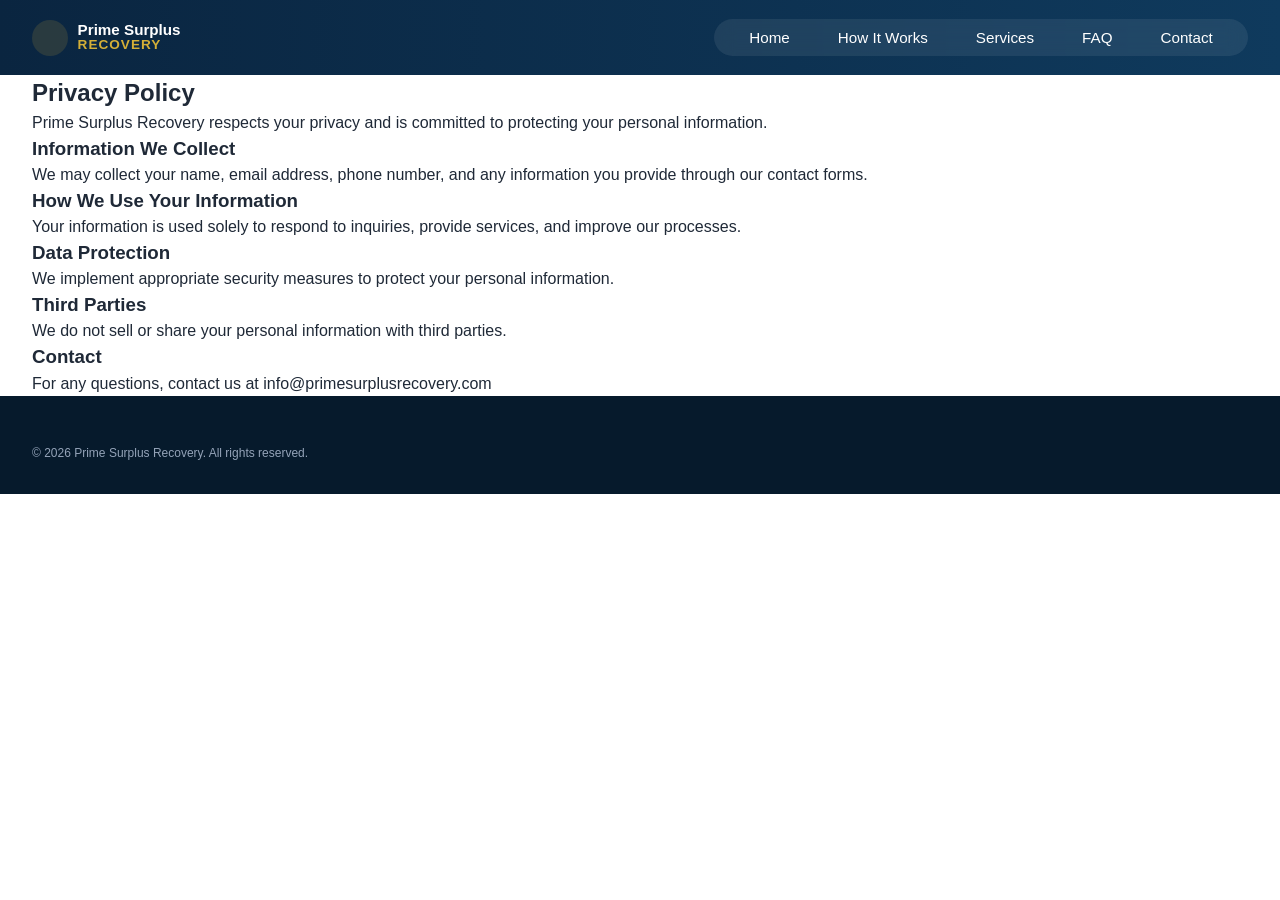
==== privacy.html @ 3623e8c6 "Create privacy.html" ====
<!DOCTYPE html>
<html lang="en">
<head>
    <meta charset="UTF-8">
    <meta name="viewport" content="width=device-width, initial-scale=1.0">
    <title>Privacy Policy | Prime Surplus Recovery</title>

    <!-- CSS -->
    <link rel="stylesheet" href="./css/style.css">

    <!-- Favicon -->
    <link rel="icon" type="image/png" href="assets/favicon/favicon.png">
</head>

<body>

<!-- HEADER (SAME AS INDEX) -->
<header class="header">
    <div class="container nav-container">

        <div class="logo">
            <div class="logo-icon">
                <i class="fas fa-coins"></i>
            </div>
            <div class="logo-text">
                <span class="logo-top">Prime Surplus</span>
                <span class="logo-bottom">RECOVERY</span>
            </div>
        </div>

        <nav class="nav">
            <ul class="nav-links">
                <li><a href="index.html#home">Home</a></li>
                <li><a href="index.html#how-it-works">How It Works</a></li>
                <li><a href="index.html#services">Services</a></li>
                <li><a href="index.html#faq">FAQ</a></li>
                <li><a href="index.html#contact">Contact</a></li>
            </ul>
        </nav>

    </div>
</header>

<!-- CONTENT -->
<section class="legal-section">
    <div class="container legal-container">

        <h1>Privacy Policy</h1>

        <p>
            Prime Surplus Recovery respects your privacy and is committed to protecting your personal information.
        </p>

        <h3>Information We Collect</h3>
        <p>
            We may collect your name, email address, phone number, and any information you provide through our contact forms.
        </p>

        <h3>How We Use Your Information</h3>
        <p>
            Your information is used solely to respond to inquiries, provide services, and improve our processes.
        </p>

        <h3>Data Protection</h3>
        <p>
            We implement appropriate security measures to protect your personal information.
        </p>

        <h3>Third Parties</h3>
        <p>
            We do not sell or share your personal information with third parties.
        </p>

        <h3>Contact</h3>
        <p>
            For any questions, contact us at info@primesurplusrecovery.com
        </p>

    </div>
</section>

<!-- FOOTER (SAME AS INDEX) -->
<footer class="footer">
    <div class="container footer-bottom">
        <p>© 2026 Prime Surplus Recovery. All rights reserved.</p>
    </div>
</footer>

</body>
</html>
---- css/style.css ----
/* ================= RESET ================= */
* {
    margin: 0;
    padding: 0;
    box-sizing: border-box;
}

/* ================= BODY ================= */
body {
    font-family: 'Inter', sans-serif;
    color: #1F2937;
    line-height: 1.5;
    overflow-x: hidden;
    background-color: #FFFFFF;
    margin: 0;
}

/* ================= CONTAINER ================= */
.container {
    width: 100%;
    max-width: 100%;
    margin: 0;
    padding-left: 2rem;
    padding-right: 2rem;
}

/* ================= HEADER ================= */
.header {
    background: linear-gradient(90deg, #0A2540, #0f3a5d);
    color: #FFFFFF;
    padding: 1.2rem 0;
}

.nav-container {
    display: flex;
    align-items: center;
    justify-content: space-between;
    position: relative;
}

/* ================= LOGO ================= */
.logo {
    display: flex;
    align-items: center;
    gap: 0.6rem;
}

.logo-icon {
    width: 36px;
    height: 36px;
    background: rgba(212, 175, 55, 0.15);
    border-radius: 50%;
    display: flex;
    align-items: center;
    justify-content: center;
}

.logo-icon i {
    color: #D4AF37;
    font-size: 0.9rem;
}

.logo-text {
    display: flex;
    flex-direction: column;
    line-height: 1.05;
}

.logo-top {
    font-size: 0.95rem;
    font-weight: 600;
    color: #FFFFFF;
}

.logo-bottom {
    font-size: 0.85rem;
    font-weight: 700;
    color: #D4AF37;
    letter-spacing: 1px;
}

/* ================= NAV ================= */
.nav {
    background: rgba(255, 255, 255, 0.08);
    padding: 0.4rem 1.2rem;
    border-radius: 50px;
    backdrop-filter: blur(10px);
}

.nav-links {
    list-style: none;
    display: none;
}

.nav-links li {
    margin-bottom: 1rem;
}

.nav-links a {
    color: #FFFFFF;
    font-weight: 500;
    font-size: 0.95rem;
    padding: 0.5rem 1rem;
    border-radius: 999px;
    transition: all 0.3s ease;
}

.nav-links a:hover {
    background: rgba(255, 255, 255, 0.08);
    color: #D4AF37;
}

.nav-cta {
    display: none;
    background: linear-gradient(135deg, #D4AF37, #B8860B);
    color: #0A2540;
    padding: 0.6rem 1.5rem;
    border-radius: 30px;
    font-weight: 600;
}

.menu-toggle {
    font-size: 1.5rem;
    cursor: pointer;
    color: #FFFFFF;
}

@media (min-width: 768px) {
    .nav-links {
        display: flex;
        gap: 1rem;
        align-items: center;
    }

    .nav-links li {
        margin-bottom: 0;
    }

    .nav-cta {
        display: inline-block;
        margin-left: 2rem;
    }

    .menu-toggle {
        display: none;
    }
}

.nav-links.active {
    display: block;
    position: absolute;
    top: 70px;
    left: 0;
    width: 100%;
    background-color: #0A2540;
    padding: 1.5rem;
}

a {
    text-decoration: none;
    color: inherit;
}

/* ================= HERO ================= */
.hero {
    background: radial-gradient(circle at right, rgba(212,175,55,0.12), transparent 45%),
                linear-gradient(135deg, #0A2540, #0f3a5d);
    color: #FFFFFF;
    padding: 4.5rem 0 4rem 0;
}

.hero-container {
    display: flex;
    align-items: flex-start;
    justify-content: space-between;
    gap: 2rem;
    max-width: 1200px;
    margin: 0 auto;
}

.hero-left {
    max-width: 620px;
    margin-top: 0;
}

.hero-badge {
    border: 1px solid rgba(212,175,55,0.3);
    padding: 0.3rem 0.9rem;
    border-radius: 20px;
    font-size: 0.75rem;
    margin-bottom: 0.8rem;
    color: #D4AF37;
    display: inline-block;
}

.hero-title {
    font-size: 3.8rem;
    line-height: 1.05;
    margin-bottom: 1.5rem;
    letter-spacing: -1px;
}

.gold {
    color: #D4AF37;
}

.hero-subtitle {
    color: #cbd5e1;
    margin-bottom: 2.5rem;
    font-size: 1.1rem;
}

.hero-buttons {
    display: flex;
    gap: 1rem;
}

.hero-btn {
    background: linear-gradient(135deg, #D4AF37, #B8860B);
    color: #0A2540;
    padding: 1rem 2rem;
    border-radius: 50px;
    font-weight: 600;
    transition: 0.3s;
    box-shadow: 0 10px 25px rgba(212,175,55,0.25);
}

.hero-btn:hover {
    transform: translateY(-3px);
}

.hero-btn-outline {
    border: 1px solid rgba(255,255,255,0.3);
    padding: 1rem 2rem;
    border-radius: 50px;
}

.hero-btn-outline:hover {
    background: rgba(255,255,255,0.08);
}

/* Orbit */
.orbit-system {
    width: 360px;
    height: 360px;
    position: relative;
}

.orbit {
    position: absolute;
    border: 1px solid rgba(212,175,55,0.2);
    border-radius: 50%;
}

.orbit-1 { width: 220px; height: 220px; top: 70px; left: 70px; }
.orbit-2 { width: 300px; height: 300px; top: 30px; left: 30px; }
.orbit-3 { width: 360px; height: 360px; }

.center-icon {
    position: absolute;
    width: 90px;
    height: 90px;
    background: rgba(212,175,55,0.15);
    border-radius: 50%;
    display: flex;
    align-items: center;
    justify-content: center;
    top: 50%;
    left: 50%;
    transform: translate(-50%, -50%);
}

/* 🔥 FIXED GOLD CENTER ICON */
.center-icon i {
    color: #D4AF37 !important;
    font-size: 1.6rem;
}

/* Orbit items */
.orbit-item {
    position: absolute;
    top: 50%;
    left: 50%;
    transform-origin: center;
    animation: rotateOrbit 10s linear infinite;
}

/* 🔥 FIXED GOLD ORBIT ICONS */
.orbit-item i {
    color: #D4AF37 !important;
    font-size: 1.2rem;
}

.item-2 { animation-duration: 14s; }

@keyframes rotateOrbit {
    0% { transform: rotate(0deg) translateX(150px) rotate(0deg); }
    100% { transform: rotate(360deg) translateX(150px) rotate(-360deg); }
}

/* STATS */
.hero-stats {
    margin-top: 4rem;
    padding-top: 2rem;
    border-top: 1px solid rgba(255,255,255,0.08);

    display: flex;
    justify-content: space-between;
    text-align: center;

    max-width: 1100px;
    margin-left: auto;
    margin-right: auto;
}

.stat h3 {
    font-size: 1.8rem;
}

.stat p {
    font-size: 0.8rem;
    color: #94a3b8;
}

/* RESPONSIVE */
@media (max-width: 900px) {
    .hero-container {
        flex-direction: column;
        text-align: center;
    }

    .hero-buttons {
        justify-content: center;
    }
}
/* ================= HOW IT WORKS ================= */
.how-it-works {
    background: #f8fafc;
    padding: 6rem 0;
}

/* Header */
.section-header {
    text-align: center;
    max-width: 700px;
    margin: 0 auto 3rem;
}

.section-badge {
    display: inline-block;
    border: 1px solid #d1d5db;
    padding: 0.3rem 0.9rem;
    border-radius: 20px;
    font-size: 0.75rem;
    margin-bottom: 1rem;
    color: #6b7280;
}

.section-title {
    font-size: 2.5rem;
    margin-bottom: 1rem;
    color: #0f172a;
}

.section-subtitle {
    color: #64748b;
}

/* Cards */
.steps {
    display: grid;
    grid-template-columns: 1fr;
    gap: 2rem;
}

/* Card */
.step-card {
    background: #ffffff;
    padding: 2rem;
    border-radius: 20px;
    box-shadow: 0 10px 30px rgba(0,0,0,0.05);
    transition: all 0.3s ease;
}

/* Hover */
.step-card:hover {
    transform: translateY(-8px);
    box-shadow: 0 20px 50px rgba(0,0,0,0.1);
}

/* Icon */
.step-icon {
    position: relative;
    width: 60px;
    height: 60px;
    background: #0A2540;
    border-radius: 15px;
    display: flex;
    align-items: center;
    justify-content: center;
    margin-bottom: 1rem;
}

.step-icon i {
    color: #D4AF37;
}

/* Number bubble */
.step-number {
    position: absolute;
    top: -8px;
    right: -8px;
    background: #D4AF37;
    color: #0A2540;
    font-size: 0.7rem;
    padding: 4px 7px;
    border-radius: 50%;
    font-weight: 600;
}

/* Text */
.step-card h3 {
    margin-bottom: 0.7rem;
    color: #0f172a;
}

.step-card p {
    color: #64748b;
    margin-bottom: 1rem;
}

/* Tag */
.step-tag {
    display: inline-block;
    font-size: 0.75rem;
    color: #D4AF37;
    border: 1px solid rgba(212,175,55,0.3);
    padding: 0.3rem 0.8rem;
    border-radius: 20px;
}

/* CTA */
.section-cta {
    text-align: center;
    margin-top: 3rem;
}

.section-cta p {
    margin-bottom: 1rem;
    color: #475569;
}

/* ================= GRID ================= */
@media (min-width: 768px) {
    .steps {
        grid-template-columns: repeat(3, 1fr);
    }
}
/* ================= FADE IN (HEADER) ================= */
.fade-in {
    opacity: 0;
    transform: translateY(40px);
    animation: fadeUp 0.8s ease forwards;
}

@keyframes fadeUp {
    to {
        opacity: 1;
        transform: translateY(0);
    }
}

/* ================= CARD STAGGER ANIMATION ================= */
.step-card {
    background: #ffffff;
    padding: 2rem;
    border-radius: 20px;
    box-shadow: 0 10px 30px rgba(0,0,0,0.05);
    transition: all 0.3s ease;

    /* 🔥 ADDED ANIMATION */
    opacity: 0;
    transform: translateX(-40px);
    animation: fadeLeft 0.8s ease forwards;
}

/* Delay per card (LEFT → RIGHT) */
.step-card:nth-child(1) {
    animation-delay: 0.2s;
}

.step-card:nth-child(2) {
    animation-delay: 0.4s;
}

.step-card:nth-child(3) {
    animation-delay: 0.6s;
}

@keyframes fadeLeft {
    to {
        opacity: 1;
        transform: translateX(0);
    }
}

/* ================= SAFE SCROLL ANIMATION FIX ================= */

/* Reset animation so it doesn't run on load */
.fade-in {
    opacity: 0;
    transform: translateY(40px);
    transition: all 0.8s ease;
    animation: none !important;
}

/* When visible */
.fade-in.show {
    opacity: 1;
    transform: translateY(0);
}

/* Fix cards WITHOUT breaking hover */
.step-card {
    opacity: 0;
    transform: translateX(-40px);
}

/* When visible */
.step-card.show {
    opacity: 1;
    transform: translateX(0);
    transition: all 0.8s ease;
}

/* Stagger delay */
.step-card:nth-child(1).show { transition-delay: 0.2s; }
.step-card:nth-child(2).show { transition-delay: 0.4s; }
.step-card:nth-child(3).show { transition-delay: 0.6s; }

/* ================= HERO SCROLL ANIMATION ================= */

/* Ensure hero elements animate like others */
.hero-left,
.hero-right,
.hero-stats {
    opacity: 0;
    transform: translateY(40px);
}

/* When visible */
.hero-left.show,
.hero-right.show,
.hero-stats.show {
    opacity: 1;
    transform: translateY(0);
    transition: all 0.8s ease;
}

/* Optional stagger for nicer feel */
.hero-right.show {
    transition-delay: 0.2s;
}

.hero-stats.show {
    transition-delay: 0.4s;
}

/* ================= ABOUT SECTION ================= */
.about-section {
    padding: 6rem 0;
    background: #ffffff;
}

.about-container {
    display: grid;
    grid-template-columns: 1fr;
    gap: 3rem;
}

/* IMAGE */
.about-image {
    position: relative;
    border-radius: 20px;
    overflow: hidden;
}

/* 🔥 FIXED IMAGE CONTROL */
.about-image img {
    width: 100%;
    height: 100%;
    object-fit: cover;
    display: block;
}

/* Overlay */
.image-overlay {
    position: absolute;
    bottom: 20px;
    left: 20px;
    right: 20px;

    display: flex;
    justify-content: space-between;
    align-items: flex-end;
    gap: 1rem;              /* 🔥 prevents collision */

    z-index: 2;             /* 🔥 ensures it stays above image */
}

/* 🔥 CONTROL TEXT WIDTH */
.overlay-text {
    background: rgba(0,0,0,0.6);
    padding: 1rem 1.5rem;
    border-radius: 15px;
    color: #fff;
    backdrop-filter: blur(10px);

    max-width: 65%;         /* 🔥 prevents pushing card */
}

.overlay-text span {
    font-size: 0.7rem;
    color: #D4AF37;
}

/* 🔥 STABLE CARD SIZE */
.overlay-card {
    background: #0A2540;
    color: #fff;
    padding: 1.2rem;
    border-radius: 15px;
    box-shadow: 0 10px 25px rgba(0,0,0,0.2);

    min-width: 120px;       /* 🔥 prevents collapse */
}

.overlay-card h3 {
    color: #D4AF37;
}

/* RIGHT TEXT */
.about-text p {
    margin-bottom: 1rem;
    color: #475569;
}

/* FEATURES GRID */
.about-features {
    display: grid;
    grid-template-columns: 1fr;
    gap: 1rem;
    margin-top: 2rem;
}

/* FEATURE CARD */
.feature-card {
    display: flex;
    gap: 1rem;
    align-items: center;
    background: #f1f5f9;
    padding: 1rem;
    border-radius: 12px;
    transition: all 0.3s ease;
}

.feature-card:hover {
    transform: translateY(-5px);
    background: #e2e8f0;
}

/* DISCLAIMER */
.disclaimer {
    margin-top: 2rem;
    font-size: 0.8rem;
    color: #64748b;
}

/* ================= DESKTOP ================= */
@media (min-width: 900px) {
    .about-container {
        grid-template-columns: 1fr 1fr;
        align-items: center;
    }

    .about-features {
        grid-template-columns: 1fr 1fr;
    }
}

    .about-features {
        grid-template-columns: 1fr 1fr;
    }

    .about-image {
    min-height: 420px; /* 🔥 creates visible space */
    background: #e5e7eb; /* light placeholder */
    border-radius: 20px;
    position: relative;
    overflow: hidden;
}

/* ================= SERVICES ================= */
.services-section {
    background: linear-gradient(180deg, #071a2d, #0A2540);
    padding: 6rem 0;
}

/* HEADER COLORS */
.light {
    color: #fff;
}

.section-badge.dark {
    border: 1px solid rgba(255,255,255,0.2);
    color: #cbd5e1;
}

/* GRID */
.services-grid {
    display: grid;
    grid-template-columns: 1fr;
    gap: 1.5rem;
    margin-top: 3rem;
}

/* CARD */
.service-card {
    background: rgba(255,255,255,0.04);
    border: 1px solid rgba(255,255,255,0.08);
    padding: 1.8rem;
    border-radius: 18px;
    color: #cbd5e1;
    transition: all 0.3s ease;
    backdrop-filter: blur(10px);
}

/* HOVER */
.service-card:hover {
    transform: translateY(-8px);
    border-color: rgba(212,175,55,0.4);
    box-shadow: 0 20px 40px rgba(0,0,0,0.3);
}

/* TITLE */
.service-card h3 {
    color: #fff;
    margin: 1rem 0 0.5rem;
}

/* TOP */
.card-top {
    display: flex;
    justify-content: space-between;
    align-items: center;
}

/* ICON */
.icon {
    color: #D4AF37;
    font-size: 1.2rem;
}

/* TAG */
.tag {
    font-size: 0.7rem;
    padding: 0.3rem 0.7rem;
    border-radius: 20px;
    background: rgba(255,255,255,0.08);
}

.tag.gold {
    background: rgba(212,175,55,0.15);
    color: #D4AF37;
}

/* HIGHLIGHT CARD */
.services-highlight {
    margin-top: 3rem;
    background: rgba(255,255,255,0.04);
    border-radius: 20px;
    padding: 2rem;
    display: flex;
    justify-content: space-between;
    align-items: center;
    gap: 2rem;
}

/* LEFT */
.highlight-left {
    display: flex;
    gap: 1rem;
    color: #cbd5e1;
}

.highlight-left h3 {
    color: #fff;
}

/* RIGHT TAG */
.highlight-tag {
    border: 1px solid rgba(255,255,255,0.2);
    padding: 0.5rem 1rem;
    border-radius: 20px;
    color: #cbd5e1;
}

/* CTA */
.services-cta {
    margin-top: 2rem;
    text-align: center;
    color: #94a3b8;
}

.services-cta a {
    color: #D4AF37;
    text-decoration: underline;
}

/* ================= DESKTOP ================= */
@media (min-width: 900px) {
    .services-grid {
        grid-template-columns: repeat(3, 1fr);
    }
}

/* ================= DIFFERENCE ================= */
.difference-section {
    padding: 6rem 0;
    background: #f8fafc;
}

/* GRID */
.difference-grid {
    display: grid;
    grid-template-columns: 1fr;
    gap: 1.5rem;
    margin-top: 3rem;
}

/* CARD */
.diff-card {
    background: #ffffff;
    padding: 1.8rem;
    border-radius: 16px;
    box-shadow: 0 8px 20px rgba(0,0,0,0.05);
    transition: all 0.3s ease;
}

/* HOVER */
.diff-card:hover {
    transform: translateY(-6px);
    box-shadow: 0 15px 30px rgba(0,0,0,0.1);
}

/* TITLE */
.diff-card h4 {
    margin-top: 1rem;
    margin-bottom: 0.5rem;
}

/* TEXT */
.diff-card p {
    color: #475569;
    font-size: 0.9rem;
}

/* TRUST PANEL */
.trust-panel {
    margin-top: 4rem;
    background: #0A2540;
    color: #fff;
    border-radius: 20px;
    padding: 2.5rem;
}

/* LEFT */
.trust-left h3 {
    margin-bottom: 1rem;
}

.trust-left p {
    color: #cbd5e1;
}

/* RIGHT TAGS */
.trust-right {
    margin-top: 2rem;
    display: flex;
    flex-wrap: wrap;
    gap: 0.8rem;
}

.trust-right span {
    border: 1px solid rgba(255,255,255,0.2);
    padding: 0.4rem 0.9rem;
    border-radius: 20px;
    font-size: 0.8rem;
    color: #cbd5e1;
}

/* BOTTOM NOTE */
.trust-bottom {
    margin-top: 2rem;
    border-top: 1px solid rgba(255,255,255,0.1);
    padding-top: 1rem;
    font-size: 0.75rem;
    color: #94a3b8;
}

/* ================= DESKTOP ================= */
@media (min-width: 900px) {
    .difference-grid {
        grid-template-columns: repeat(4, 1fr);
    }

    .trust-panel {
        display: grid;
        grid-template-columns: 1fr 1fr;
        gap: 2rem;
    }

    .trust-bottom {
        grid-column: span 2;
    }
}

/* ================= FAQ SECTION ================= */
.faq-section {
    padding: 3.5rem 0 4rem;
    background: #f8fafc;
}

/* HEADER SPACING */
.section-header {
    margin-bottom: 2rem;
}

/* LAYOUT */
.faq-container {
    display: grid;
    grid-template-columns: 1fr;
    gap: 2.5rem;
    margin-top: 2rem;
}

/* FAQ ITEMS */
.faq-item {
    background: #ffffff;
    border-radius: 14px;
    margin-bottom: 0.8rem;
    overflow: hidden;
    border: 1px solid #e2e8f0;
    transition: all 0.3s ease;
}

.faq-item:hover {
    box-shadow: 0 10px 25px rgba(0,0,0,0.05);
}

/* QUESTION (FIXED FONT) */
.faq-question {
    width: 100%;
    padding: 1.1rem 1.5rem;

    background: none;
    border: none;

    text-align: left;
    font-size: 0.95rem;
    font-weight: 600;
    color: #1e293b;

    display: flex;
    justify-content: space-between;
    align-items: center;

    cursor: pointer;
}

/* ARROW */
.faq-question span {
    font-size: 0.8rem;
    color: #64748b;
}

/* ANSWER */
.faq-answer {
    max-height: 0;
    overflow: hidden;
    padding: 0 1.5rem;
    color: #475569;
    transition: all 0.3s ease;
}

.faq-item.active .faq-answer {
    max-height: 200px;
    padding: 1rem 1.5rem;
}

/* CONTACT CARD */
.contact-card {
    background: linear-gradient(180deg, #071a2d, #0A2540);
    color: #fff;
    padding: 2rem;
    border-radius: 20px;
    margin-bottom: 2rem;
}

/* ICON */
.contact-icon {
    width: 48px;
    height: 48px;
    background: rgba(212,175,55,0.15);
    color: #D4AF37;
    border-radius: 12px;

    display: flex;
    align-items: center;
    justify-content: center;

    font-size: 1.2rem;
    margin-bottom: 1rem;
}

.contact-card p {
    color: #cbd5e1;
    margin: 1rem 0;
}

/* GOLD BUTTON */
.contact-card .btn-primary {
    display: inline-block;
    margin-top: 1rem;

    background: linear-gradient(135deg, #D4AF37, #B8962E);
    color: #0A2540;

    padding: 0.7rem 1.6rem;
    border-radius: 30px;

    font-weight: 600;
    transition: all 0.3s ease;
}

.contact-card .btn-primary:hover {
    transform: translateY(-2px);
    box-shadow: 0 10px 25px rgba(212,175,55,0.3);
}

/* QUICK FACTS */
.quick-facts {
    background: #ffffff;
    padding: 1.5rem;
    border-radius: 16px;
}

.quick-facts h4 {
    margin-bottom: 1rem;
}

.fact {
    display: flex;
    justify-content: space-between;
    padding: 0.8rem 0;
    border-bottom: 1px solid #e2e8f0;
}

.fact:last-child {
    border-bottom: none;
}

/* DESKTOP */
@media (min-width: 900px) {
    .faq-container {
        grid-template-columns: 1.5fr 1fr;
    }
}

/* ================= CTA SECTION ================= */
.cta-section {
    padding: 4rem 0 5rem;
    background: linear-gradient(180deg, #071a2d, #0A2540);
}

/* CENTER ALIGN */
.section-header.center {
    text-align: center;
}

/* LIGHT TEXT */
.light {
    color: #ffffff;
}

/* GRID */
.cta-container {
    display: grid;
    grid-template-columns: 1fr;
    gap: 2.5rem;
    margin-top: 2.5rem;
}

/* FORM */
.cta-form {
    background: rgba(255,255,255,0.05);
    padding: 2rem;
    border-radius: 20px;
    backdrop-filter: blur(12px);
}

/* ROW */
.form-row {
    display: grid;
    grid-template-columns: 1fr;
    gap: 1rem;
}

/* GROUP */
.form-group {
    margin-bottom: 1rem;
}

.form-group label {
    font-size: 0.75rem;
    color: #cbd5e1;
    display: block;
    margin-bottom: 0.3rem;
}

/* INPUTS */
.form-group input,
.form-group textarea {
    width: 100%;
    padding: 0.9rem 1rem;
    border-radius: 12px;
    border: 1px solid rgba(255,255,255,0.1);
    background: rgba(255,255,255,0.05);
    color: #fff;
    outline: none;
    transition: all 0.3s ease;
}

.form-group textarea {
    min-height: 120px;
}

/* FOCUS */
.form-group input:focus,
.form-group textarea:focus {
    border-color: rgba(212,175,55,0.5);
    box-shadow: 0 0 0 2px rgba(212,175,55,0.2);
}

/* BUTTON */
.cta-button {
    width: 100%;
    margin-top: 1rem;

    background: linear-gradient(135deg, #D4AF37, #B8962E);
    color: #0A2540;

    padding: 0.9rem;
    border-radius: 40px;

    font-weight: 600;
    border: none;
    cursor: pointer;
    transition: all 0.3s ease;
}

.cta-button:hover {
    transform: translateY(-2px);
    box-shadow: 0 15px 35px rgba(212,175,55,0.3);
}

/* NOTE */
.form-note {
    font-size: 0.75rem;
    color: #94a3b8;
    margin-top: 0.8rem;
}

/* RIGHT */
.cta-right {
    display: flex;
    flex-direction: column;
    gap: 1.5rem;
}

/* CONTACT BOX */
.contact-box {
    background: rgba(255,255,255,0.05);
    padding: 1.5rem;
    border-radius: 18px;
    color: #fff;
}

/* CONTACT ITEMS */
.contact-item {
    display: flex;
    gap: 0.8rem;
    margin-top: 1rem;
}

.contact-item span {
    color: #D4AF37;
}

/* GUARANTEE */
.guarantee-box {
    background: rgba(255,255,255,0.05);
    padding: 2rem;
    border-radius: 18px;
    text-align: center;
    color: #fff;
}

/* ICON */
.guarantee-icon {
    font-size: 1.5rem;
    margin-bottom: 0.5rem;
    color: #D4AF37;
}

/* SMALL */
.small {
    font-size: 0.7rem;
    letter-spacing: 1px;
}

/* DESKTOP */
@media (min-width: 900px) {
    .cta-container {
        grid-template-columns: 1.5fr 1fr;
    }

    .form-row {
        grid-template-columns: 1fr 1fr;
    }
}

/* ================= NO UPFRONT CARD ================= */
.no-upfront-card {
    display: flex;
    align-items: center;
    gap: 1rem;

    background: rgba(255,255,255,0.05);
    border: 1px solid rgba(255,255,255,0.12);

    padding: 1rem 1.2rem;
    border-radius: 18px;

    color: #ffffff;

    transition: all 0.3s ease;
}

/* HOVER */
.no-upfront-card:hover {
    border-color: rgba(212,175,55,0.4);
    box-shadow: 0 10px 25px rgba(0,0,0,0.3);
    transform: translateY(-3px);
}

/* ICON */
.no-upfront-icon {
    width: 42px;
    height: 42px;

    background: rgba(255,255,255,0.08);
    border-radius: 12px;

    display: flex;
    align-items: center;
    justify-content: center;

    font-size: 1.2rem;
}

/* TEXT */
.no-upfront-text h4 {
    margin: 0;
    font-size: 0.95rem;
}

.no-upfront-text p {
    margin: 0;
    font-size: 0.8rem;
    color: #94a3b8;
}

/* ================= FOOTER ================= */
.footer {
    background: #061a2c;
    color: #cbd5e1;
    padding: 3rem 0 2rem;
}

/* LAYOUT */
.footer-container {
    display: grid;
    grid-template-columns: 1fr;
    gap: 2rem;
}

/* LOGO */
.footer-logo {
    display: flex;
    gap: 0.6rem;
    align-items: center;
}

/* MATCH HEADER ICON STYLE */
.logo-icon {
    width: 36px;
    height: 36px;
    background: rgba(212,175,55,0.15);
    border-radius: 50%;

    display: flex;
    align-items: center;
    justify-content: center;
}

.logo-icon i {
    color: #D4AF37;
    font-size: 0.9rem;
}

/* TEXT */
.footer-desc {
    margin-top: 1rem;
    font-size: 0.85rem;
    color: #94a3b8;
}

/* LINKS */
.footer-links {
    display: flex;
    gap: 3rem;
}

.footer-col {
    display: flex;
    flex-direction: column;
    gap: 0.6rem;
}

.footer-col a {
    color: #cbd5e1;
    font-size: 0.9rem;
    transition: all 0.2s ease;
}

.footer-col a:hover {
    color: #D4AF37;
}

/* RIGHT */
.footer-right a {
    display: block;
    margin-bottom: 0.6rem;
    color: #cbd5e1;
}

.footer-right p {
    font-size: 0.9rem;
    color: #94a3b8;
}

/* SOCIAL ICONS */
.footer-socials {
    display: flex;
    gap: 0.6rem;
    margin-top: 0.8rem;
}

.footer-socials a {
    width: 34px;
    height: 34px;

    display: flex;
    align-items: center;
    justify-content: center;

    background: rgba(255,255,255,0.06);
    border-radius: 8px;

    color: #cbd5e1;
    font-size: 0.8rem;

    transition: all 0.3s ease;
}

/* DEFAULT HOVER (subtle lift only) */
.footer-socials a:hover {
    transform: translateY(-2px);
}

/* FACEBOOK HOVER */
.footer-socials a:nth-child(1):hover {
    background: rgba(24,119,242,0.15);
    color: #1877F2;
}

/* YOUTUBE HOVER */
.footer-socials a:nth-child(2):hover {
    background: rgba(255,0,0,0.15);
    color: #FF0000;
}

/* DIVIDER */
.footer-divider {
    height: 1px;
    background: rgba(255,255,255,0.1);
    margin: 2rem 0 1.5rem;
}

/* BOTTOM */
.footer-bottom {
    display: flex;
    flex-direction: column;
    gap: 1rem;
    font-size: 0.75rem;
    color: #94a3b8;
}

/* DESKTOP */
@media (min-width: 900px) {
    .footer-container {
        grid-template-columns: 1.5fr 1fr 1fr;
        align-items: start;
    }

    .footer-bottom {
        flex-direction: row;
        justify-content: space-between;
        align-items: center;
    }

    .footer-note {
        max-width: 500px;
        text-align: right;
    }
}

/* ================= GLOBAL SMOOTH SCROLL ================= */
html {
    scroll-behavior: smooth;
}

/* ================= BUTTON GLOW SYSTEM ================= */
.btn-primary,
.cta-button {
    position: relative;
    overflow: hidden;
}

.btn-primary::after,
.cta-button::after {
    content: "";
    position: absolute;
    inset: 0;
    border-radius: inherit;
    background: radial-gradient(circle at center, rgba(212,175,55,0.4), transparent 70%);
    opacity: 0;
    transition: opacity 0.3s ease;
}

.btn-primary:hover::after,
.cta-button:hover::after {
    opacity: 1;
}

/* ================= SCROLL ANIMATION ================= */
.fade-in {
    opacity: 0;
    transform: translateY(40px);
    transition: all 0.7s ease;
}

.fade-in.show {
    opacity: 1;
    transform: translateY(0);
}

/* ================= STAGGER ANIMATION ================= */
.fade-in:nth-child(1) { transition-delay: 0.1s; }
.fade-in:nth-child(2) { transition-delay: 0.2s; }
.fade-in:nth-child(3) { transition-delay: 0.3s; }
.fade-in:nth-child(4) { transition-delay: 0.4s; }
.fade-in:nth-child(5) { transition-delay: 0.5s; }
.fade-in:nth-child(6) { transition-delay: 0.6s; }

/* ================= CARD HOVER SYSTEM ================= */
.feature-card,
.service-card,
.faq-item,
.contact-box,
.guarantee-box,
.no-upfront-card {
    transition: all 0.3s ease;
}

.feature-card:hover,
.service-card:hover,
.faq-item:hover,
.contact-box:hover,
.guarantee-box:hover,
.no-upfront-card:hover {
    transform: translateY(-6px);
    box-shadow: 0 20px 40px rgba(0,0,0,0.15);
}

/* ================= INPUT INTERACTION ================= */
.form-group input,
.form-group textarea {
    transition: all 0.25s ease;
}

.form-group input:hover,
.form-group textarea:hover {
    border-color: rgba(212,175,55,0.3);
}

/* ================= ICON MICRO ANIMATION ================= */
.logo-icon i,
.contact-icon,
.guarantee-icon {
    transition: transform 0.3s ease;
}

.logo-icon:hover i,
.contact-icon:hover,
.guarantee-icon:hover {
    transform: scale(1.1);
}

/* ================= LINK HOVER UNDERLINE ================= */
.footer-col a,
.nav-links a {
    position: relative;
}

.footer-col a::after,
.nav-links a::after {
    content: "";
    position: absolute;
    left: 0;
    bottom: -4px;
    width: 0%;
    height: 2px;
    background: #D4AF37;
    transition: width 0.3s ease;
}

.footer-col a:hover::after,
.nav-links a:hover::after {
    width: 100%;
}

/* ================= HERO PARALLAX ================= */
.hero {
    background-attachment: fixed;
}

/* ================= SCROLLBAR ================= */
::-webkit-scrollbar {
    width: 8px;
}

::-webkit-scrollbar-track {
    background: #061a2c;
}

::-webkit-scrollbar-thumb {
    background: #D4AF37;
    border-radius: 10px;
}

/* ================= STICKY HEADER IMPROVEMENT ================= */
.header {
    position: sticky;
    top: 0;
    z-index: 1000;
    backdrop-filter: blur(10px);
    transition: all 0.3s ease;
}

.header.scrolled {
    padding: 0.7rem 0;
    box-shadow: 0 10px 30px rgba(0,0,0,0.25);
}

/* ================= SOCIAL ICON ENHANCEMENT ================= */
.footer-socials a:hover {
    transform: translateY(-2px) scale(1.05);
}

/* FACEBOOK */
.footer-socials a:nth-child(1):hover {
    background: rgba(24,119,242,0.15);
    color: #1877F2;
}

/* YOUTUBE */
.footer-socials a:nth-child(2):hover {
    background: rgba(255,0,0,0.15);
    color: #FF0000;
}

section {
    scroll-margin-top: 90px;
}
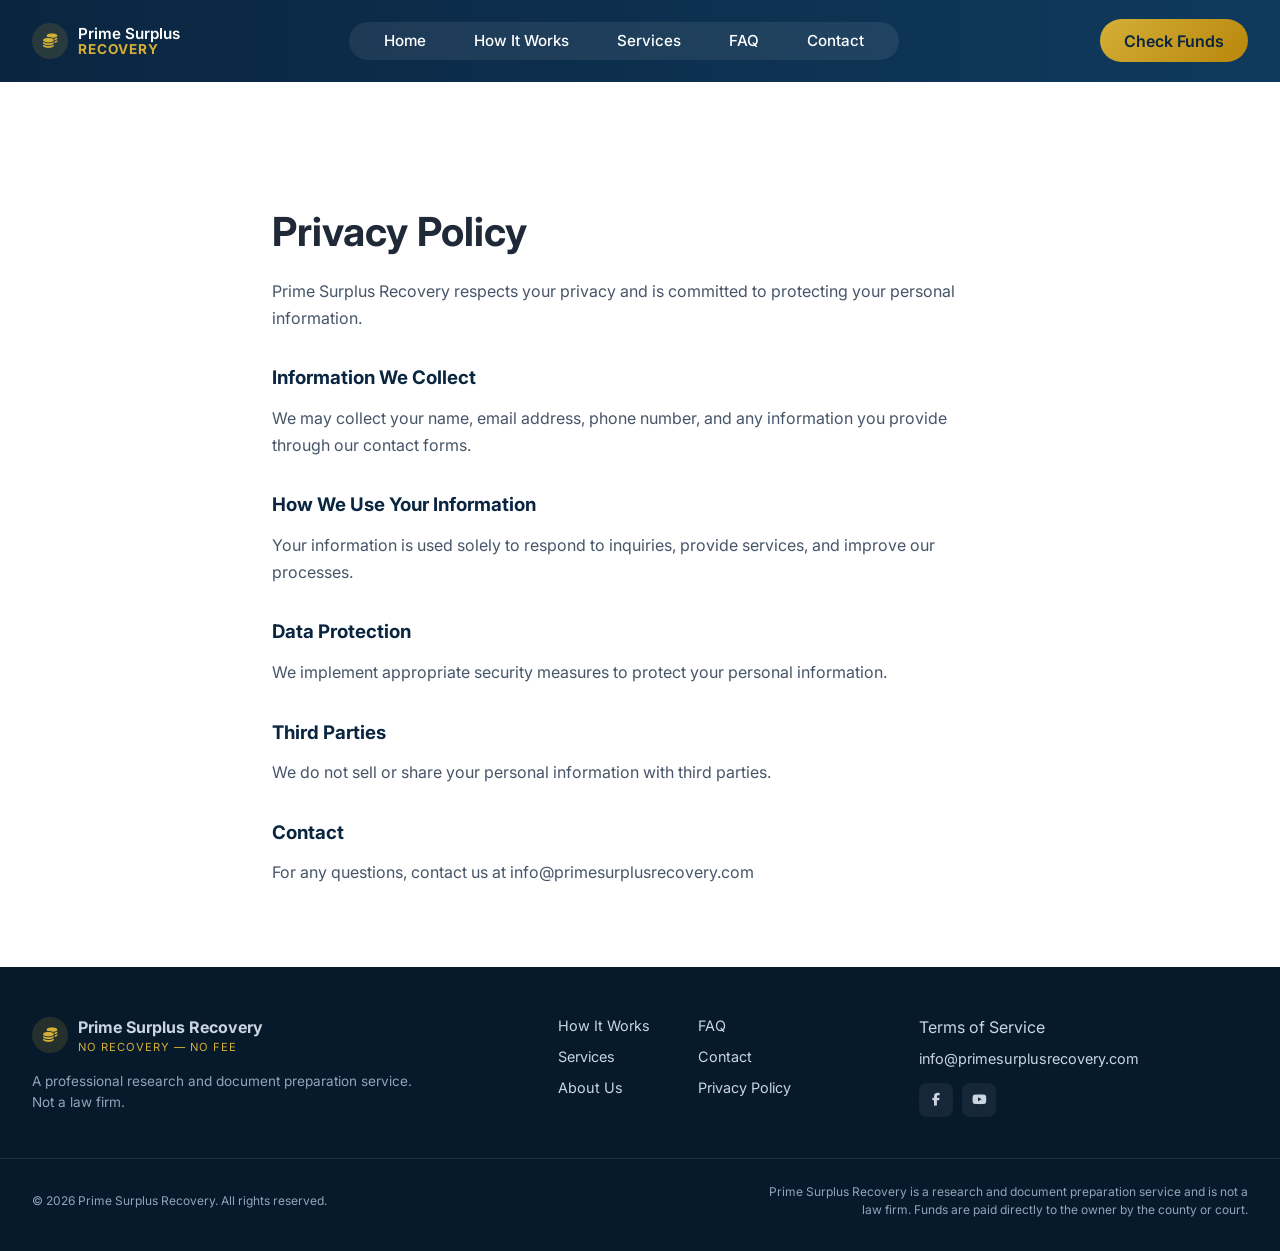
==== commit 9eef2a6e: "Update privacy.html" ====
--- a/privacy.html
+++ b/privacy.html
@@ -4,6 +4,12 @@
     <meta charset="UTF-8">
     <meta name="viewport" content="width=device-width, initial-scale=1.0">
     <title>Privacy Policy | Prime Surplus Recovery</title>
+
+    <!-- Google Fonts -->
+    <link href="https://fonts.googleapis.com/css2?family=Poppins:wght@600;700&family=Inter:wght@400;500;600&display=swap" rel="stylesheet">
+
+    <!-- ✅ Font Awesome (FIXES ICONS) -->
+    <link rel="stylesheet" href="https://cdnjs.cloudflare.com/ajax/libs/font-awesome/6.5.0/css/all.min.css">
 
     <!-- CSS -->
     <link rel="stylesheet" href="./css/style.css">
@@ -14,7 +20,7 @@
 
 <body>
 
-<!-- HEADER (SAME AS INDEX) -->
+<!-- HEADER -->
 <header class="header">
     <div class="container nav-container">
 
@@ -30,6 +36,7 @@
 
         <nav class="nav">
             <ul class="nav-links">
+                <!-- ✅ FIX: LINK TO INDEX -->
                 <li><a href="index.html#home">Home</a></li>
                 <li><a href="index.html#how-it-works">How It Works</a></li>
                 <li><a href="index.html#services">Services</a></li>
@@ -37,6 +44,14 @@
                 <li><a href="index.html#contact">Contact</a></li>
             </ul>
         </nav>
+
+        <!-- CTA -->
+        <a href="index.html#contact" class="btn btn-primary nav-cta">Check Funds</a>
+
+        <!-- Mobile Menu -->
+        <div class="menu-toggle" id="menu-toggle">
+            <i class="fas fa-bars"></i>
+        </div>
 
     </div>
 </header>
@@ -73,17 +88,97 @@
 
         <h3>Contact</h3>
         <p>
-            For any questions, contact us at info@primesurplusrecovery.com
+            For any questions, contact us at 
+            <a href="mailto:info@primesurplusrecovery.com">info@primesurplusrecovery.com</a>
         </p>
 
     </div>
 </section>
 
-<!-- FOOTER (SAME AS INDEX) -->
+<!-- FOOTER -->
 <footer class="footer">
+
+    <div class="container footer-container">
+
+        <!-- LEFT -->
+        <div class="footer-left">
+
+            <div class="footer-logo">
+                <div class="logo-icon">
+                    <i class="fas fa-coins"></i>
+                </div>
+
+                <div>
+                    <strong>Prime Surplus Recovery</strong>
+                    <p class="gold small">NO RECOVERY — NO FEE</p>
+                </div>
+            </div>
+
+            <p class="footer-desc">
+                A professional research and document preparation service.<br>
+                Not a law firm.
+            </p>
+
+        </div>
+
+        <!-- LINKS -->
+        <div class="footer-links">
+
+            <div class="footer-col">
+                <a href="index.html#how-it-works">How It Works</a>
+                <a href="index.html#services">Services</a>
+                <a href="index.html#about">About Us</a>
+            </div>
+
+            <div class="footer-col">
+                <a href="index.html#faq">FAQ</a>
+                <a href="index.html#contact">Contact</a>
+                <a href="privacy.html">Privacy Policy</a>
+            </div>
+
+        </div>
+
+        <!-- RIGHT -->
+        <div class="footer-right">
+
+            <a href="terms.html">Terms of Service</a>
+
+            <p>
+                <a href="mailto:info@primesurplusrecovery.com">
+                    info@primesurplusrecovery.com
+                </a>
+            </p>
+
+            <!-- SOCIAL ICONS -->
+            <div class="footer-socials">
+                <a href="https://facebook.com" target="_blank">
+                    <i class="fab fa-facebook-f"></i>
+                </a>
+
+                <a href="https://youtube.com" target="_blank">
+                    <i class="fab fa-youtube"></i>
+                </a>
+            </div>
+
+        </div>
+
+    </div>
+
+    <!-- DIVIDER -->
+    <div class="footer-divider"></div>
+
+    <!-- BOTTOM -->
     <div class="container footer-bottom">
+
         <p>© 2026 Prime Surplus Recovery. All rights reserved.</p>
+
+        <p class="footer-note">
+            Prime Surplus Recovery is a research and document preparation service and is not a law firm.
+            Funds are paid directly to the owner by the county or court.
+        </p>
+
     </div>
+
 </footer>
 
 </body>
--- a/css/style.css
+++ b/css/style.css
@@ -1613,4 +1613,31 @@
 
 section {
     scroll-margin-top: 90px;
-}+}
+
+/* ================= LEGAL PAGES ================= */
+.legal-section {
+    padding: 120px 0 80px;
+    background: #ffffff;
+}
+
+.legal-container {
+    max-width: 800px;
+    margin: auto;
+}
+
+.legal-container h1 {
+    font-size: 2.5rem;
+    margin-bottom: 1rem;
+}
+
+.legal-container h3 {
+    margin-top: 2rem;
+    color: #0A2540;
+}
+
+.legal-container p {
+    margin-top: 0.8rem;
+    color: #475569;
+    line-height: 1.7;
+}
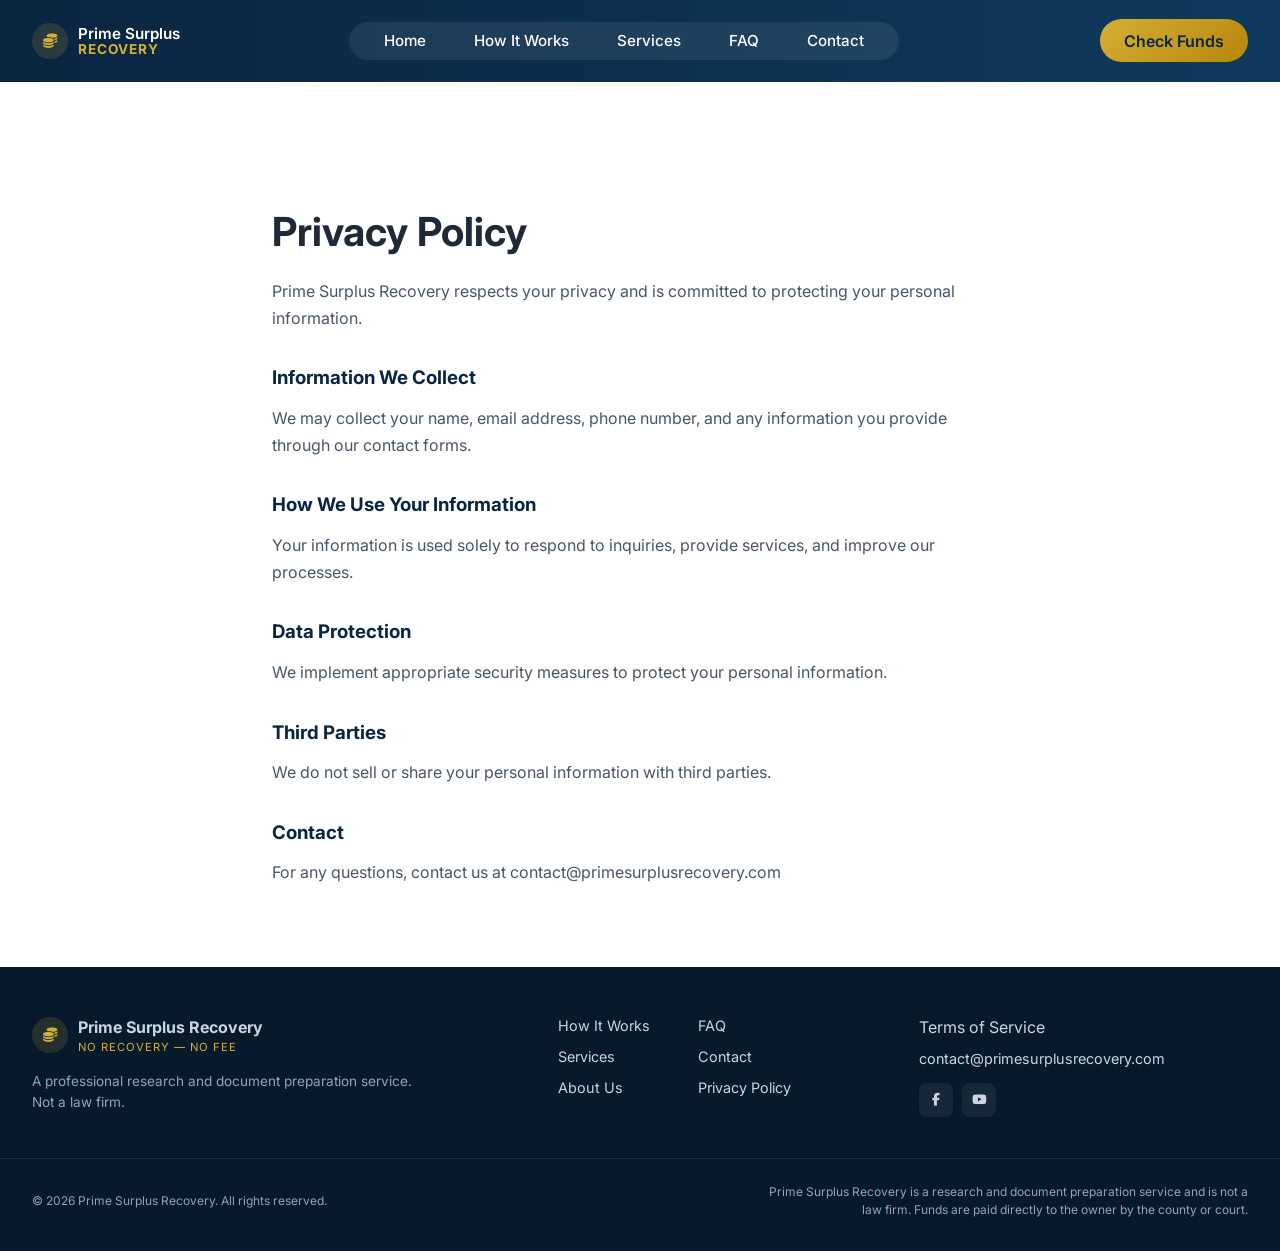
==== commit af714f0e: "Update privacy.html" ====
--- a/privacy.html
+++ b/privacy.html
@@ -89,7 +89,7 @@
         <h3>Contact</h3>
         <p>
             For any questions, contact us at 
-            <a href="mailto:info@primesurplusrecovery.com">info@primesurplusrecovery.com</a>
+            <a href="mailto:contact@primesurplusrecovery.com">contact@primesurplusrecovery.com</a>
         </p>
 
     </div>
@@ -144,8 +144,8 @@
             <a href="terms.html">Terms of Service</a>
 
             <p>
-                <a href="mailto:info@primesurplusrecovery.com">
-                    info@primesurplusrecovery.com
+                <a href="mailto:contact@primesurplusrecovery.com">
+                    contact@primesurplusrecovery.com
                 </a>
             </p>
 
